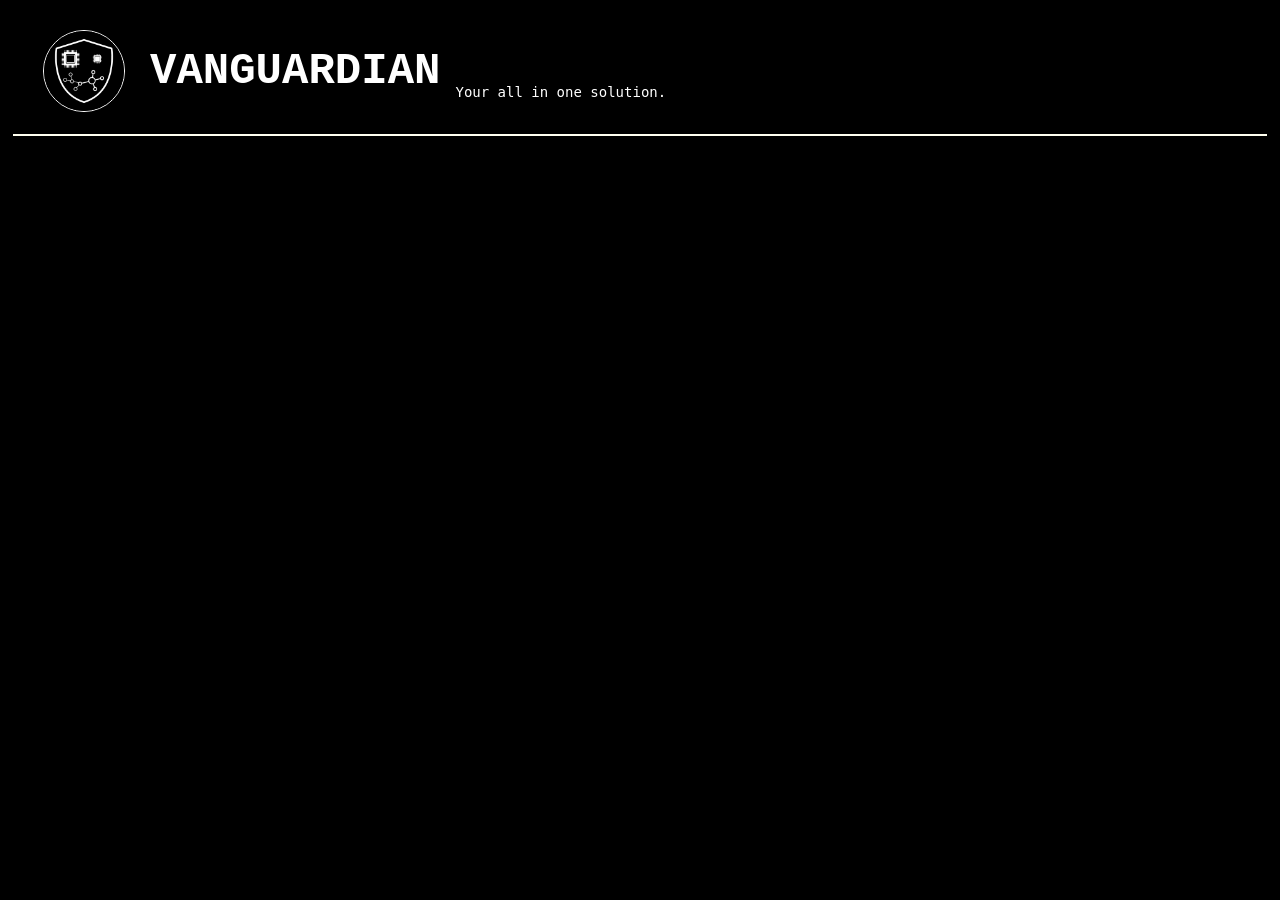
==== navigators/aboutus.html @ cb6c18e8 "Development of aboutus.html" ====
<!DOCTYPE html>
<html lang="en">
<head>
    <meta charset="UTF-8">
    <meta name="viewport" content="width=device-width, initial-scale=1.0">
    <title>Vanguardian - About Us!</title>
    <link rel="icon" href="../images/others/logo.jpg">
    <link rel="stylesheet" href="../styles/aboutus-styles.css">

</head>
<body>

    <div class="head">
        <img src="../images/others/logo.jpg" alt="icon">
        <p id="title">vanguardian</p>
        <p id="tag">Your all in one solution.</p>
    </div>

    <div class="content">
        
    </div>
</body>
</html>
---- styles/aboutus-styles.css ----
body {
    background-color: #000000;
    color: #ffffff;
}

body > .head {
    display: flex;
    flex-direction: row;
    position: sticky;
    align-items:end;
    margin:5px ;
    border-bottom: 2px solid #fffff0;
    padding: 20px;
}

.head > img {
    height: 80px;
    width: 80px;
    border: 1px solid white;
    border-radius: 50%;
    margin: 2px 10px;
}
.head > #title {
    font-size: 44px;
    font-weight: bolder;
    font-family:'Courier New', Courier, monospace;
    margin: auto 15px;
    align-self: last baseline;
    text-transform: uppercase;
}
.head > #tag {
    align-self: last baseline;
    font-family: monospace;
    font-size: 14px;
}
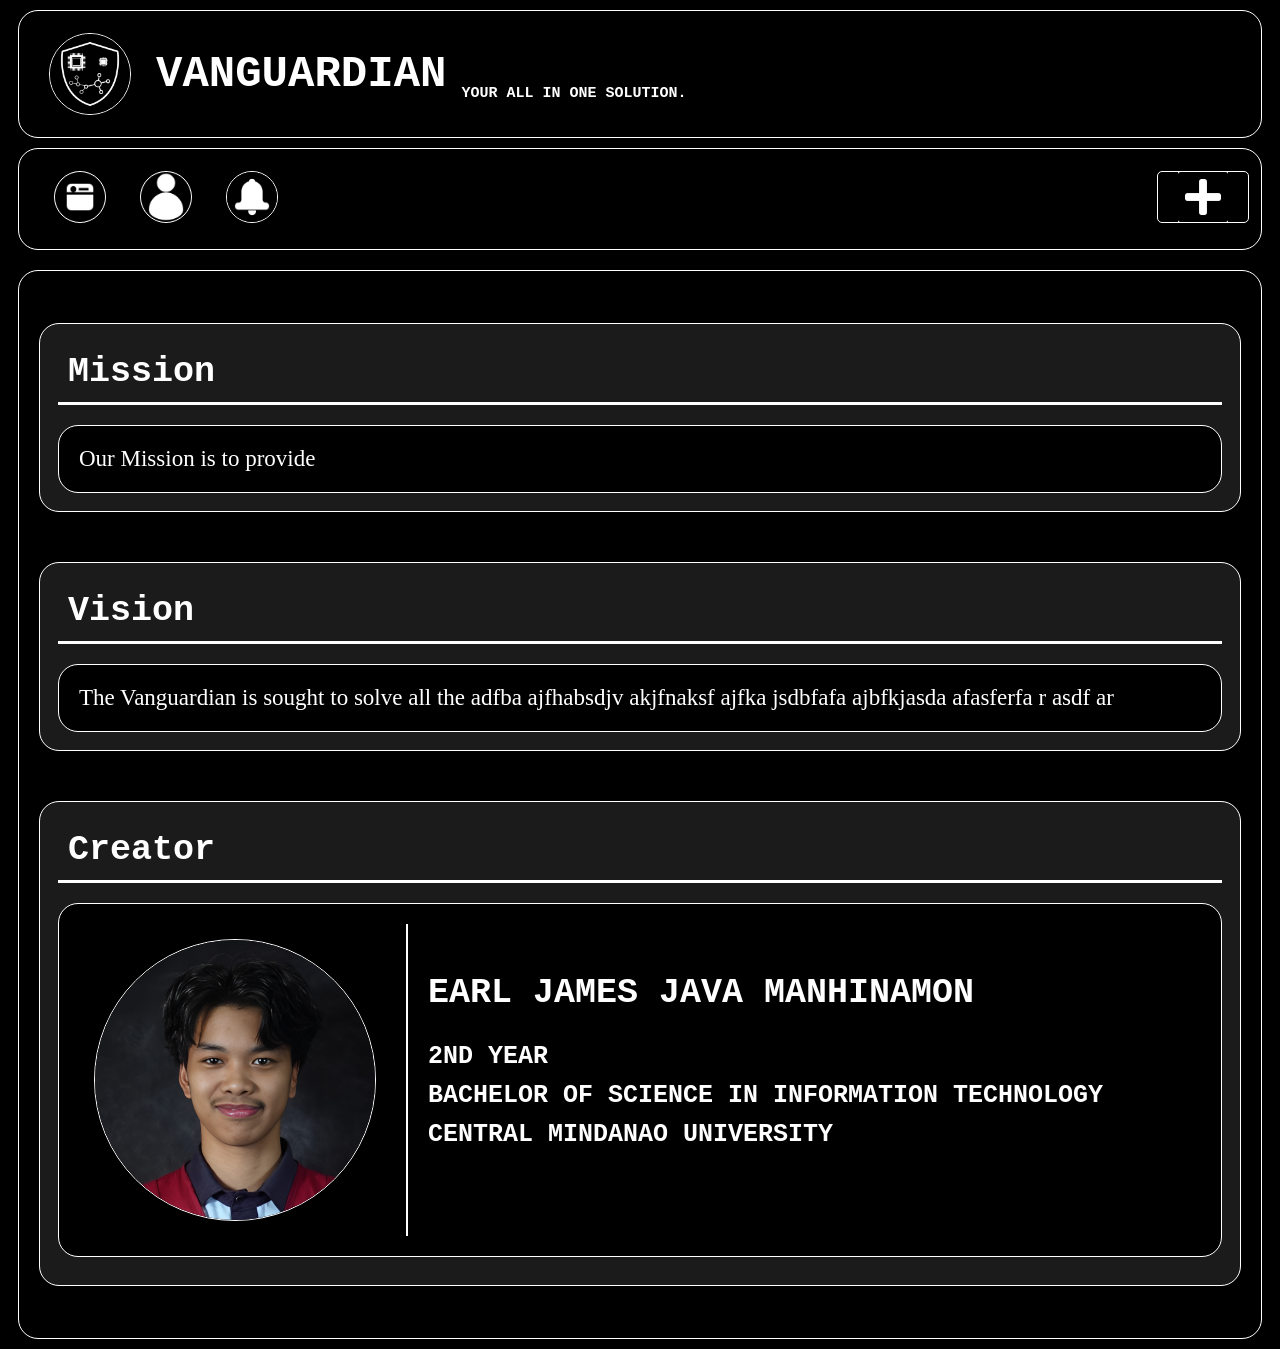
==== commit 052b31e3: "major update" ====
--- a/navigators/aboutus.html
+++ b/navigators/aboutus.html
@@ -10,14 +10,62 @@
 </head>
 <body>
 
-    <div class="head">
-        <img src="../images/others/logo.jpg" alt="icon">
-        <p id="title">vanguardian</p>
-        <p id="tag">Your all in one solution.</p>
+    <div class="sticky">
+        <div class="head">
+            <img src="../images/others/logo.jpg" alt="icon">
+            <p id="title">vanguardian</p>
+            <p id="tag">Your all in one solution.</p>
+        </div>
+
+        <div class="nav">
+
+                <div class="navigator">
+                    <a href="../index.html"><img src="../images/navigation/feed.jpg" alt="Feed"></a>
+                    <a href="account.html"><img src="../images/navigation/account.jpg" alt="Account"></a>
+                    <a href="notification.html"><img src="../images/navigation/notification.jpg" alt="Notifications"></a>
+                </div>
+                
+                <a href=""><img src="../images/navigation/addpost.jpg" alt="addpost"></a>
+                
+        </div>
     </div>
 
     <div class="content">
+        <div class="mission">
+            <h1>Mission</h1>
+            <p>
+                Our Mission is to provide 
+            </p>
+        </div>
         
+
+        <div class="vision">
+            <h1>Vision</h1>
+            <p>
+                The Vanguardian is sought to solve all the adfba ajfhabsdjv akjfnaksf ajfka jsdbfafa ajbfkjasda afasferfa r asdf ar
+            </p>
+        </div>
+
+
+        <div class="creator">
+            <h1>Creator</h1>
+
+            <div class="details">
+                <img src="../images/others/me.png" alt="author">
+                
+                <div id="details">
+                    <h2>
+                        earl james java manhinamon
+                    </h2>
+                    <p>2nd Year</p>
+                    <p>Bachelor of Science in Information Technology</p>
+                    <p id="school">central mindanao university</p>
+                </div>
+
+            </div>
+
+        </div>
+
     </div>
 </body>
 </html>
--- a/styles/aboutus-styles.css
+++ b/styles/aboutus-styles.css
@@ -3,14 +3,22 @@
     color: #ffffff;
 }
 
-body > .head {
+.sticky {
+    position: sticky;
+    top: 0px;
+    background-color: #000000;
+}
+
+
+.head {
     display: flex;
     flex-direction: row;
+    align-items:end;
+    margin:10px ;
+    padding: 20px;
+    border: 1px solid #ffffff;
+    border-radius: 20px;
     position: sticky;
-    align-items:end;
-    margin:5px ;
-    border-bottom: 2px solid #fffff0;
-    padding: 20px;
 }
 
 .head > img {
@@ -31,5 +39,128 @@
 .head > #tag {
     align-self: last baseline;
     font-family: monospace;
-    font-size: 14px;
+    font-size: 15px;
+    font-weight: bold;
+    text-transform: uppercase;
+}
+
+
+
+
+.nav {
+    margin: 10px;
+    border: 1px solid #ffffff;
+    padding: 10px;
+    border-radius: 20px;
+    display: flex;
+    align-items: center;
+    background-color: #000000;
+}
+.nav > a > img {
+    height: 50px;
+    width: 50px;
+    border: 1px solid #ffffff;
+    border-radius: 5px;
+    padding:0px 20px;
+}
+.nav > a {
+    margin-right: 2px;
+    margin-left: auto;
+}
+.navigator img {
+    height: 50px;
+    width: 50px;
+    border: 1px solid #ffffff;
+    border-radius: 50%;
+    margin-left: 15px;
+    margin-right: 15px;
+}
+.navigator a {
+    gap: 20px;
+}
+.navigator {
+    margin-left: 10px;
+    height: 80px;
+    align-content: center;
+    gap: 20px;
+}
+
+
+
+
+.content {
+    border: 1px solid #ffffff;
+    border-radius: 20px;
+    margin: 10px;
+    padding: 2px 10px;
+    margin: 20px 10px 10px 10px;
+}
+
+
+.mission, .vision, .creator {
+    border: 1px solid #ffffff;
+    border-radius: 20px;
+    padding: 8px;
+    margin: 50px 10px 50px;
+    background-color: #1c1b1b;
+}
+
+
+h1 {
+    width: auto;
+    border-bottom: 3px solid #ffffff ;
+    font-family: monospace;
+    font-size: 35px;
+    font-weight: bolder;
+    margin: 10px;
+    padding: 10px;
+}
+
+.mission > p, .vision p {
+    margin: 20px 10px 10px 10px;
+    font-size: 23px;
+    text-justify: auto;
+    border: 1px solid #ffffff;
+    border-radius: 20px;
+    background-color: #000000;
+    padding:20px;
+}
+
+
+.details {
+    margin: 20px 10px;
+    display: flex;
+    flex-direction: row;
+    border: 1px solid #ffffff;
+    padding: 15px;
+    border-radius: 20px;
+    background-color: #000000;
+}
+.details > img {
+    height: 280px;
+    width: 280px;
+    border: 1px solid #ffffff;
+    border-radius: 50%;
+    margin: 20px;
+}
+#details {
+    margin: 5px 10px;
+    padding: 20px;
+    border-left: 2px solid #ffffff;
+}
+
+#details > h2 {
+    text-transform: uppercase;
+    font-family: monospace;
+    font-size: 35px;
+}
+#details > p {
+    font-size: 25px;
+    font-family: monospace;
+    text-transform: uppercase;
+    font-weight: bold;
+    margin: 0px 0px 10px 0px;
+}
+#school {
+    font-size: 29px;
 }
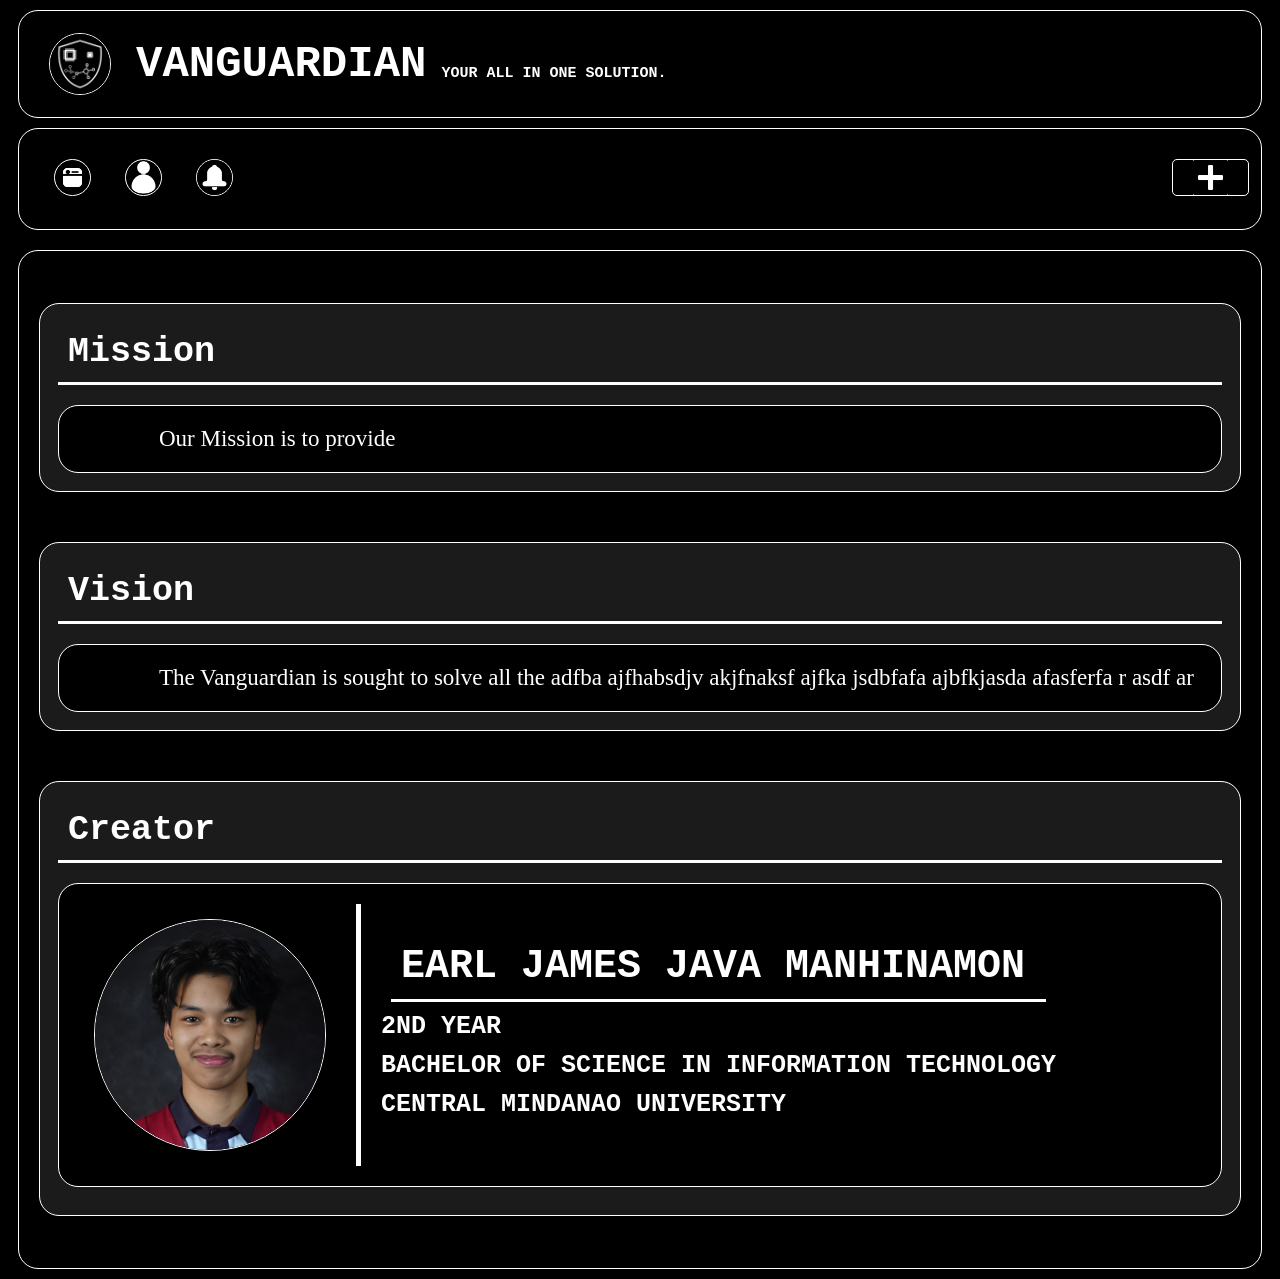
==== commit 309cfe1d: "account.html modification" ====
--- a/navigators/aboutus.html
+++ b/navigators/aboutus.html
@@ -54,9 +54,9 @@
                 <img src="../images/others/me.png" alt="author">
                 
                 <div id="details">
-                    <h2>
+                    <h1>
                         earl james java manhinamon
-                    </h2>
+                    </h1>
                     <p>2nd Year</p>
                     <p>Bachelor of Science in Information Technology</p>
                     <p id="school">central mindanao university</p>
--- a/styles/aboutus-styles.css
+++ b/styles/aboutus-styles.css
@@ -22,8 +22,8 @@
 }
 
 .head > img {
-    height: 80px;
-    width: 80px;
+    height: 60px;
+    width: 60px;
     border: 1px solid white;
     border-radius: 50%;
     margin: 2px 10px;
@@ -57,8 +57,8 @@
     background-color: #000000;
 }
 .nav > a > img {
-    height: 50px;
-    width: 50px;
+    height: 35px;
+    width: 35px;
     border: 1px solid #ffffff;
     border-radius: 5px;
     padding:0px 20px;
@@ -68,8 +68,8 @@
     margin-left: auto;
 }
 .navigator img {
-    height: 50px;
-    width: 50px;
+    height: 35px;
+    width: 35px;
     border: 1px solid #ffffff;
     border-radius: 50%;
     margin-left: 15px;
@@ -124,6 +124,7 @@
     border-radius: 20px;
     background-color: #000000;
     padding:20px;
+    text-indent: 80px;
 }
 
 
@@ -137,22 +138,23 @@
     background-color: #000000;
 }
 .details > img {
-    height: 280px;
-    width: 280px;
+    height: 230px;
+    width: 230px;
     border: 1px solid #ffffff;
     border-radius: 50%;
     margin: 20px;
+    align-self: center;
 }
 #details {
     margin: 5px 10px;
     padding: 20px;
-    border-left: 2px solid #ffffff;
+    border-left: 5px solid #ffffff;
 }
 
-#details > h2 {
+#details > h1 {
     text-transform: uppercase;
     font-family: monospace;
-    font-size: 35px;
+    font-size: 40px;
 }
 #details > p {
     font-size: 25px;
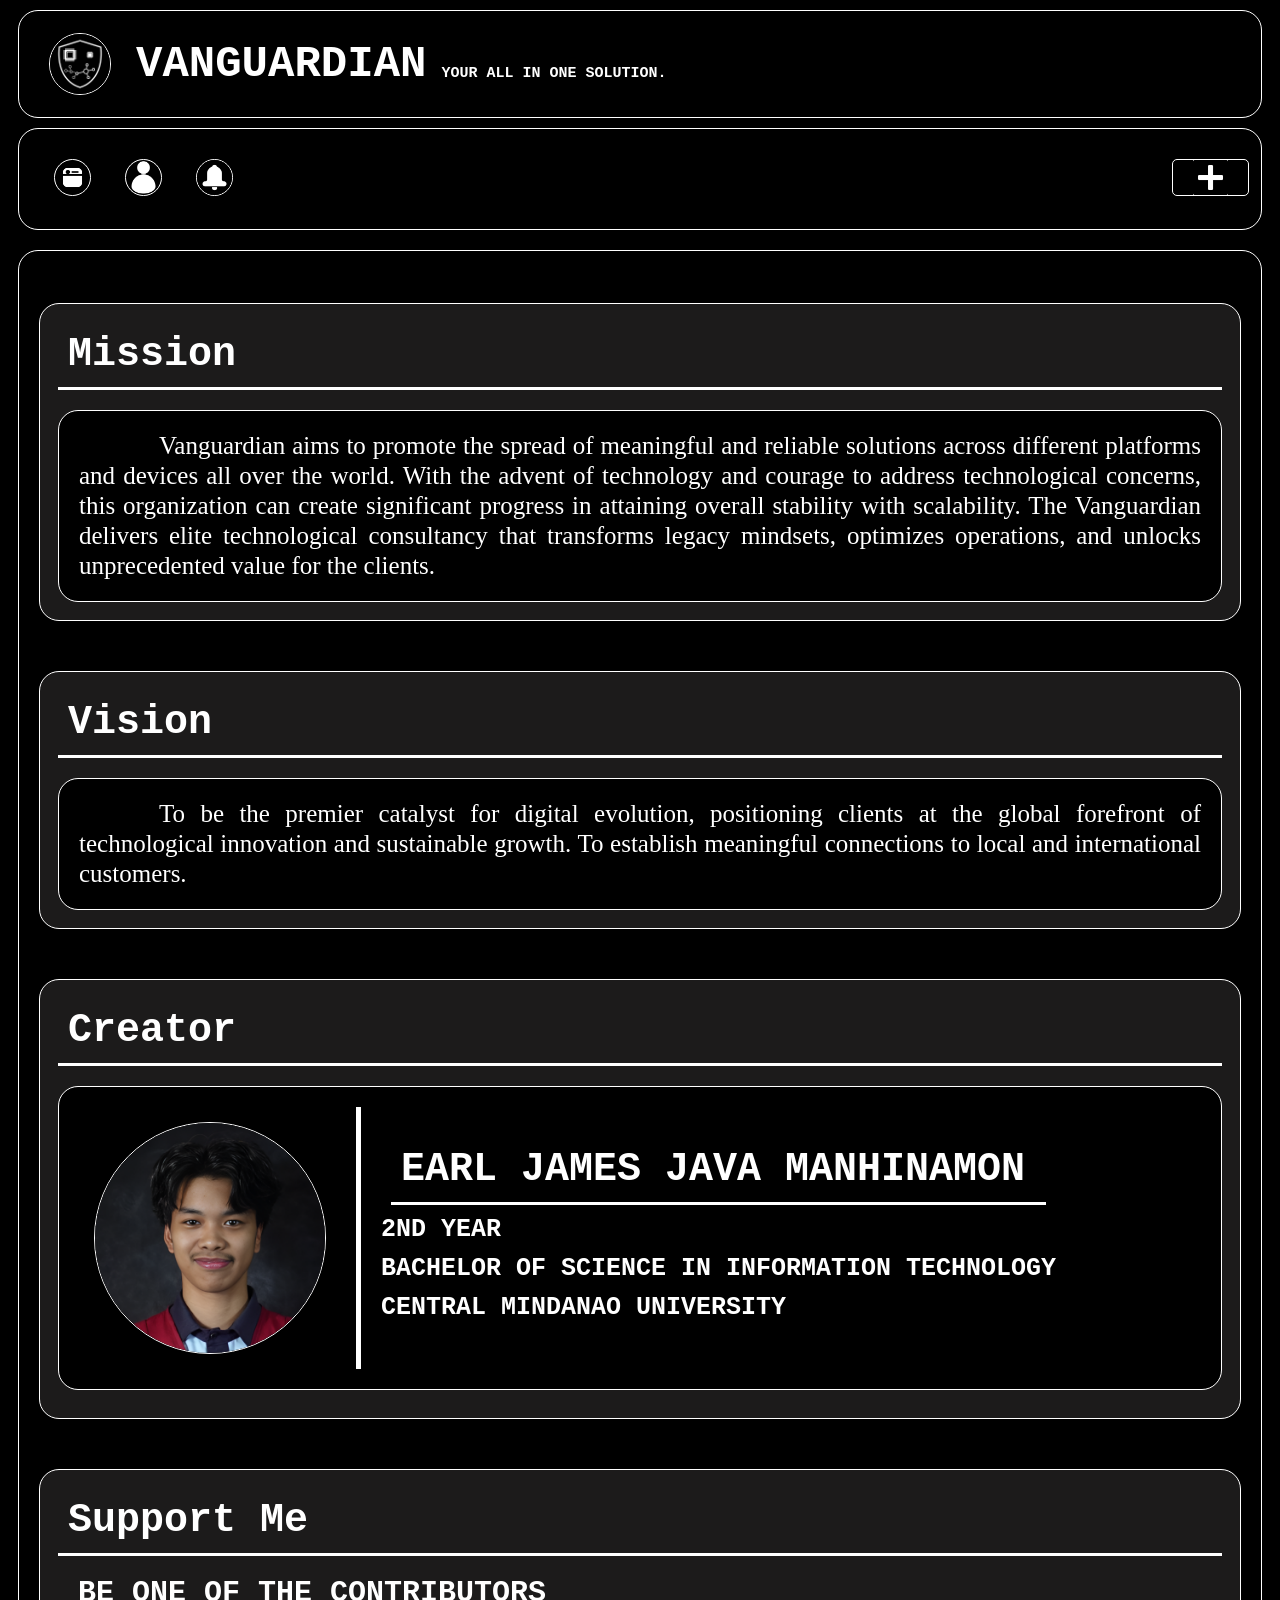
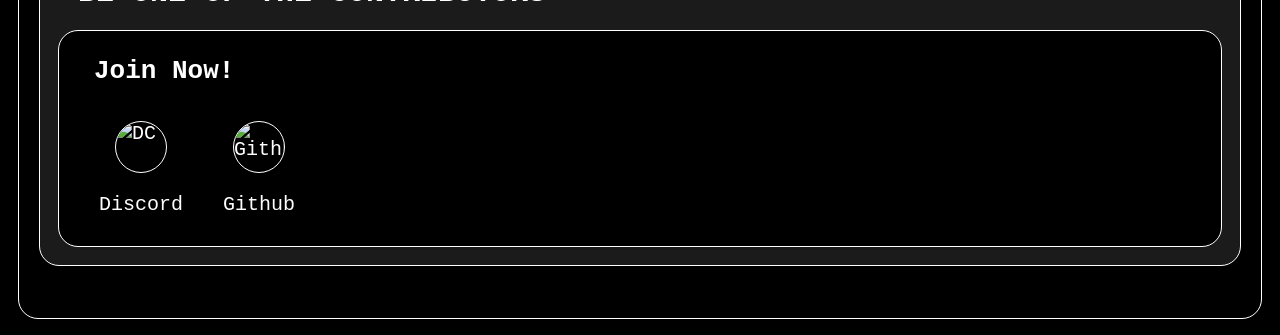
==== commit 68ef68a5: "Changes in About informations" ====
--- a/navigators/aboutus.html
+++ b/navigators/aboutus.html
@@ -34,7 +34,12 @@
         <div class="mission">
             <h1>Mission</h1>
             <p>
-                Our Mission is to provide 
+                Vanguardian aims to  promote the spread of meaningful and reliable solutions across 
+                different platforms and devices all over the world. With the advent of technology and 
+                courage to address technological concerns, this organization can create significant 
+                progress in attaining overall stability with scalability. The Vanguardian delivers elite 
+                technological consultancy that transforms legacy mindsets, optimizes operations, 
+                and unlocks unprecedented value for the clients.
             </p>
         </div>
         
@@ -42,7 +47,9 @@
         <div class="vision">
             <h1>Vision</h1>
             <p>
-                The Vanguardian is sought to solve all the adfba ajfhabsdjv akjfnaksf ajfka jsdbfafa ajbfkjasda afasferfa r asdf ar
+                To be the premier catalyst for digital evolution, positioning clients at the 
+                global forefront of technological innovation and sustainable growth. To establish 
+                meaningful connections to local and international customers. 
             </p>
         </div>
 
@@ -63,7 +70,20 @@
                 </div>
 
             </div>
+        </div>
 
+        <div class="support">
+            <h1>Support Me</h1>
+            <h2>Be One of the Contributors</h2>
+
+            <div class="apply">
+                <h3>Join Now!</h3>
+
+                <div class="li">
+                    <a href=""><img src="" alt="DC">Discord</a>
+                    <a href=""><img src="" alt="Github">Github</a>
+                </div>
+            </div>
         </div>
 
     </div>
--- a/styles/aboutus-styles.css
+++ b/styles/aboutus-styles.css
@@ -97,7 +97,7 @@
 }
 
 
-.mission, .vision, .creator {
+.mission, .vision, .creator, .support {
     border: 1px solid #ffffff;
     border-radius: 20px;
     padding: 8px;
@@ -110,16 +110,25 @@
     width: auto;
     border-bottom: 3px solid #ffffff ;
     font-family: monospace;
-    font-size: 35px;
+    font-size: 40px;
     font-weight: bolder;
     margin: 10px;
     padding: 10px;
 }
+
+h3 {
+    font-family: monospace;
+    font-size: 26px;
+    margin: 10px;
+    padding: 5px;
+}
+
 
 .mission > p, .vision p {
     margin: 20px 10px 10px 10px;
-    font-size: 23px;
-    text-justify: auto;
+    font-size: 25px;
+    text-align: justify;
+    line-height: 30px;
     border: 1px solid #ffffff;
     border-radius: 20px;
     background-color: #000000;
@@ -165,4 +174,44 @@
 }
 #school {
     font-size: 29px;
+}
+
+
+.apply {
+    border: 1px solid #ffffff;
+    background-color: #000000;
+    flex: 1;
+    margin: 10px;
+    padding: 10px 20px;
+    border-radius: 20px;
+}
+.support > h2 {
+    text-transform: uppercase;
+    font-family: monospace;
+    font-size: 30px;
+    margin: 20px 30px ;
+}
+.li {
+    align-content: center;
+    padding: 20px;
+    justify-self: center;
+    display: flex;
+    flex-direction: row;
+    gap: 40px;
+}
+.li a {
+    display: flex;
+    flex-direction: column;
+    color: #ffffff;
+    text-decoration: none;
+    font-size: 20px;
+    font-family: monospace;
+    align-items: center;
+    gap: 20px;
+}
+.li img {
+    border: 1px solid #ffffff;
+    height: 50px;
+    width: 50px;
+    border-radius: 50%;
 }
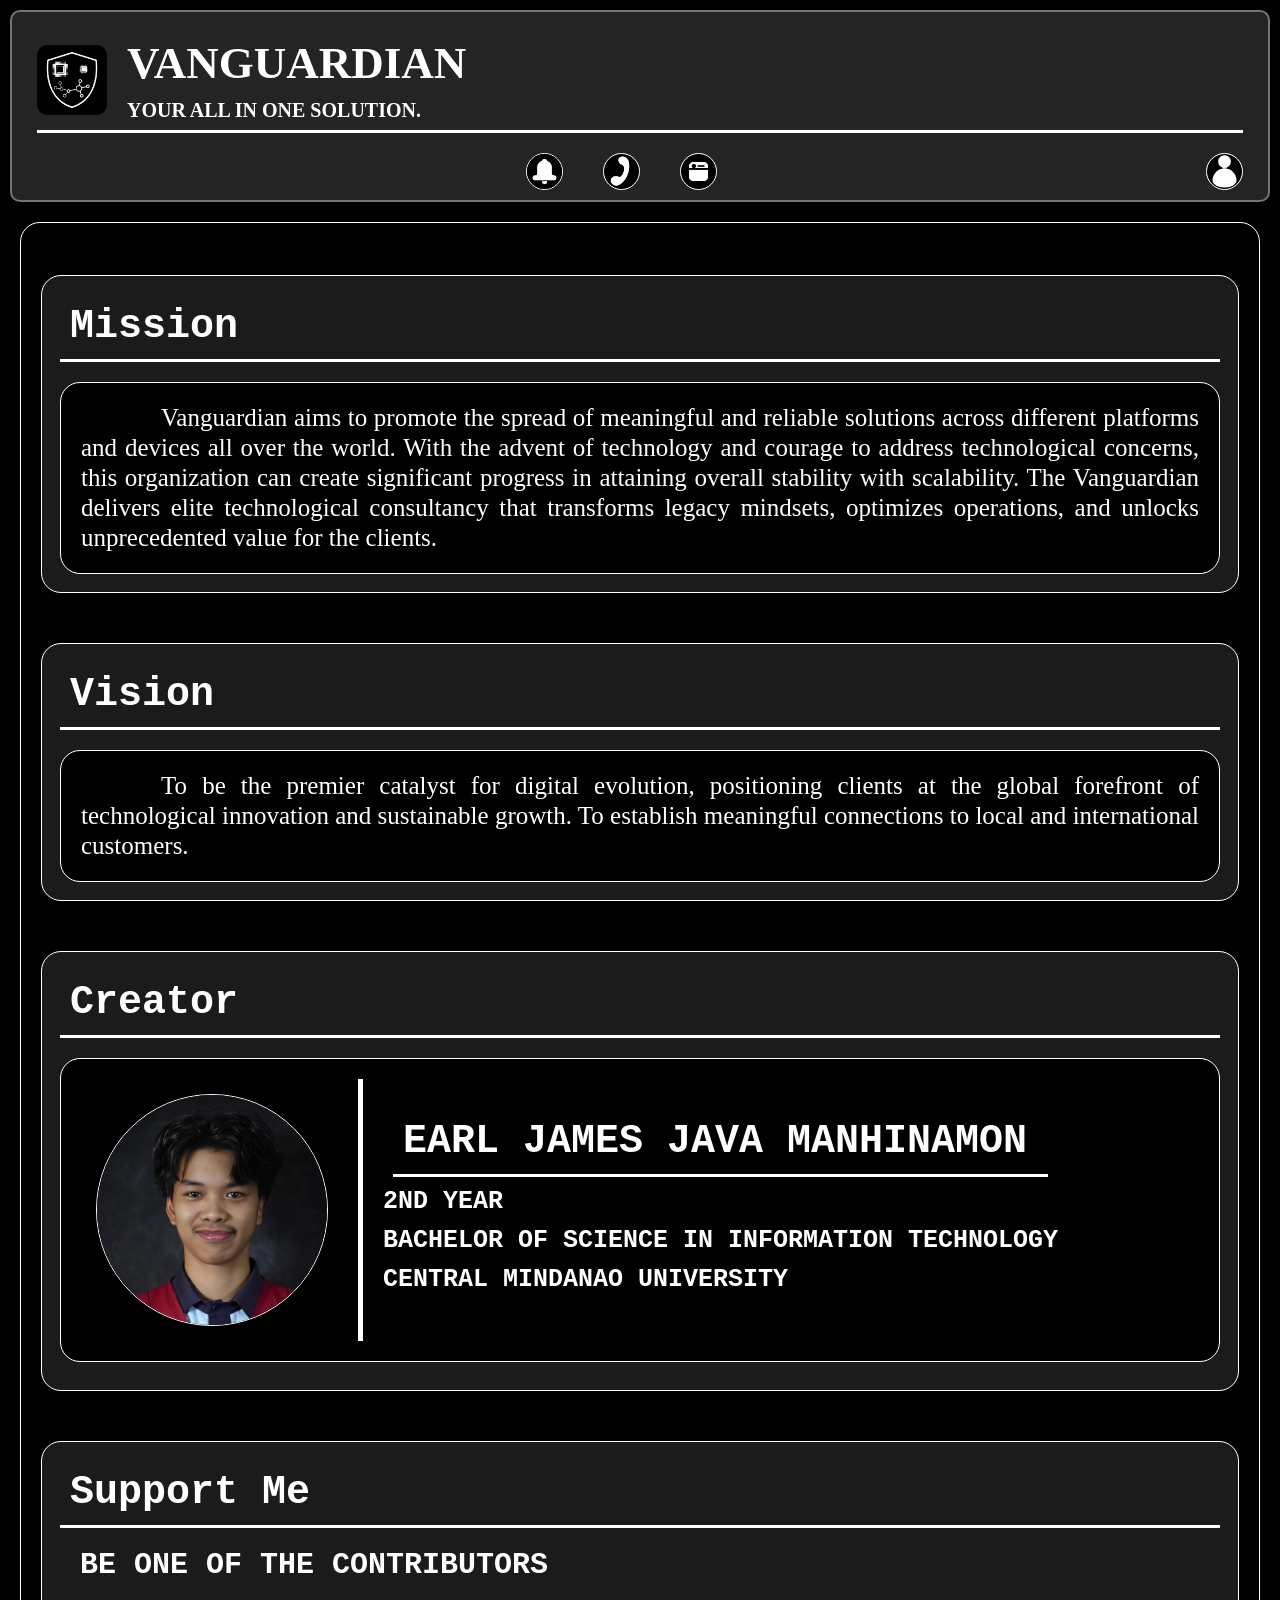
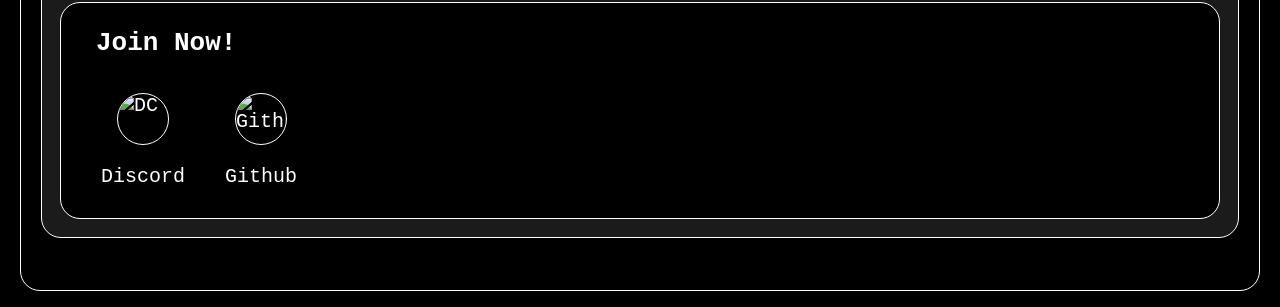
==== commit 62b2d03b: "finalizing design in home page" ====
--- a/navigators/aboutus.html
+++ b/navigators/aboutus.html
@@ -10,23 +10,30 @@
 </head>
 <body>
 
-    <div class="sticky">
-        <div class="head">
-            <img src="../images/others/logo.jpg" alt="icon">
-            <p id="title">vanguardian</p>
-            <p id="tag">Your all in one solution.</p>
-        </div>
+    <div id="outer">
+        <div class="inner">
+            <div class="head">
+                <div class="logo">
+                    <a href="../index.html" title="Vanguardian"><img src="../images/others/logo.jpg" alt="logo"></a>
+                </div>
 
-        <div class="nav">
+                <div class="title">
+                    <p id="title">vanguardian</p>
+                    <p id="tag">Your all in one solution.</p>
+                </div>
+            </div>
 
-                <div class="navigator">
-                    <a href="../index.html"><img src="../images/navigation/feed.jpg" alt="Feed"></a>
-                    <a href="account.html"><img src="../images/navigation/account.jpg" alt="Account"></a>
-                    <a href="notification.html"><img src="../images/navigation/notification.jpg" alt="Notifications"></a>
+            <div class="navigation">
+                <div class="navs">
+                    <a href="notification.html" title="Notification"><img src="../images/navigation/notification.jpg" alt="notification"></a>
+                    <a href="contact.html" title="Contact"><img src="../images/navigation/contact.jpg" alt="contact"></a>
+                    <a href="../index.html" title="Newsfeed"><img src="../images/navigation/feed.jpg" alt="feed"></a>
                 </div>
-                
-                <a href=""><img src="../images/navigation/addpost.jpg" alt="addpost"></a>
-                
+
+                <div class="login">
+                    <a href="account.html" title="Account"><img src="../images/navigation/account.jpg" alt="account"></a>
+                </div>
+            </div>
         </div>
     </div>
 
--- a/styles/aboutus-styles.css
+++ b/styles/aboutus-styles.css
@@ -1,6 +1,123 @@
 body {
     background-color: #000000;
     color: #ffffff;
+    margin: 0;
+    padding: 0 10px;
+}
+
+#outer {
+    position: inner;
+    top: 10;
+    flex: 1;
+    background-color: #000;
+    margin: 0;
+}
+
+.inner {
+    flex: 1;
+    padding: 25px 25px 10px 25px;
+    background-color: #242424;
+    display: flex;
+    flex-direction: column;
+    border-radius: 10px;
+    margin-top: 10px;
+    border: 2px solid #757575;
+}
+
+#outer .head {
+    display: flex;
+    flex-direction: row;
+    gap: 20px;
+    align-items: initial;
+    margin: 0 0 8px;
+    padding: 0;
+    border: 0;
+    border-radius: 0;
+    position: static;
+}
+
+.logo {
+    height: 70px;
+    width: 70px;
+    align-self: center;
+}
+
+.logo img {
+    border-radius: 10px;
+    height: 70px;
+    width: 70px;
+}
+
+.title {
+    gap: 10px;
+    display: flex;
+    text-transform: uppercase;
+    align-content: center;
+    justify-self: center;
+    flex-direction: column;
+}
+
+.title #title {
+    font-size: 45px;
+    font-weight: bolder;
+    margin: 0;
+}
+
+.title #tag {
+    margin: 0;
+    font-size: 20px;
+    font-weight: bold;
+}
+
+.navigation {
+    padding-top: 10px;
+    display: flex;
+    flex-direction: row;
+    align-items: end;
+    flex: 1;
+    border-top: 3px solid #fff;
+}
+
+.navs {
+    gap: 40px;
+    display: flex;
+    padding-top: 10px;
+    justify-content: center;
+    align-content: center;
+    flex: 1;
+}
+
+.navs a {
+    background-color: #000;
+    border: 1px solid #fff;
+    height: 35px;
+    width: 35px;
+    border-radius: 50%;
+    align-content: center;
+}
+
+.navs img {
+    height: 35px;
+    width: 35px;
+    border-radius: 50%;
+}
+
+.navs a:hover {
+    border: 1px solid #fff;
+    border-radius: 10px;
+}
+
+.login {
+    height: 35px;
+    width: 35px;
+    border: 1px solid #fff;
+    border-radius: 50%;
+}
+
+.login img {
+    height: 35px;
+    width: 35px;
+    border-radius: 50%;
 }
 
 .sticky {
@@ -214,4 +331,6 @@
     height: 50px;
     width: 50px;
     border-radius: 50%;
-}+}
+
+@media ()
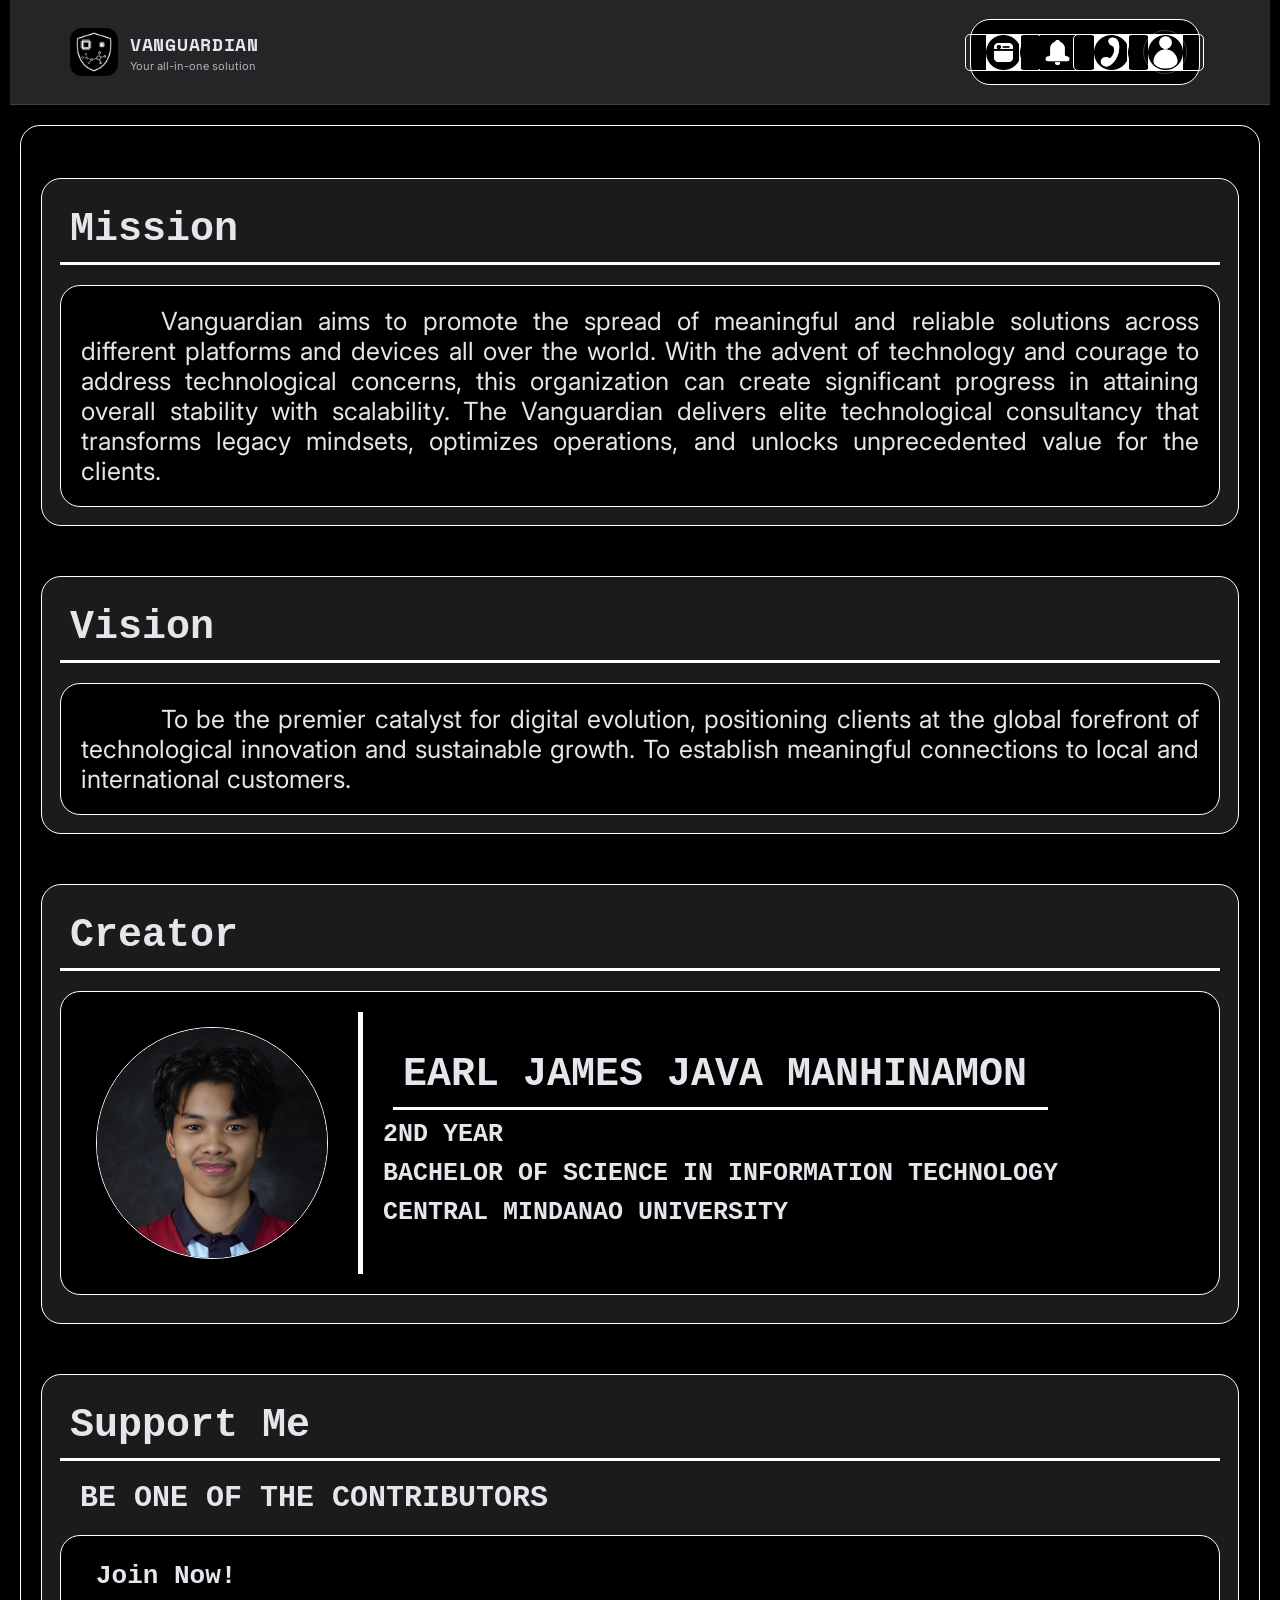
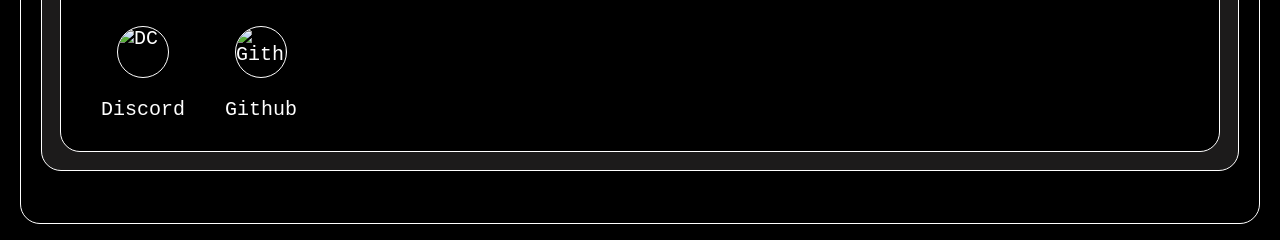
==== commit fcea069d: "Few modifications for the night" ====
--- a/navigators/aboutus.html
+++ b/navigators/aboutus.html
@@ -6,36 +6,43 @@
     <title>Vanguardian - About Us!</title>
     <link rel="icon" href="../images/others/logo.jpg">
     <link rel="stylesheet" href="../styles/aboutus-styles.css">
+    <link rel="stylesheet" href="../styles/styles.css">
+    <link rel="preconnect" href="https://fonts.googleapis.com">
+    <link rel="preconnect" href="https://fonts.gstatic.com" crossorigin>
+    <link href="https://fonts.googleapis.com/css2?family=Inter:wght@400;500;600;700;800&family=Space+Mono:wght@700&display=swap" rel="stylesheet">
 
 </head>
 <body>
 
-    <div id="outer">
-        <div class="inner">
-            <div class="head">
-                <div class="logo">
-                    <a href="../index.html" title="Vanguardian"><img src="../images/others/logo.jpg" alt="logo"></a>
-                </div>
+    <header class="hdr">
+        <div class="hdr-in">
+            <a class="br" href="../index.html">
+                <img src="../images/others/logo.jpg" alt="">
+                <span>
+                    <strong>Vanguardian</strong>
+                    <small>Your all-in-one solution</small>
+                </span>
+            </a>
 
-                <div class="title">
-                    <p id="title">vanguardian</p>
-                    <p id="tag">Your all in one solution.</p>
-                </div>
-            </div>
-
-            <div class="navigation">
-                <div class="navs">
-                    <a href="notification.html" title="Notification"><img src="../images/navigation/notification.jpg" alt="notification"></a>
-                    <a href="contact.html" title="Contact"><img src="../images/navigation/contact.jpg" alt="contact"></a>
-                    <a href="../index.html" title="Newsfeed"><img src="../images/navigation/feed.jpg" alt="feed"></a>
-                </div>
-
-                <div class="login">
-                    <a href="account.html" title="Account"><img src="../images/navigation/account.jpg" alt="account"></a>
-                </div>
-            </div>
+            <nav class="nav">
+                <a class="nav-a" href="../index.html" title="Newsfeed">
+                    <img src="../images/navigation/feed.jpg" alt="">
+                    <span>Newsfeed</span>
+                </a>
+                <a class="nav-a" href="notification.html" title="Notifications">
+                    <img src="../images/navigation/notification.jpg" alt="">
+                    <span>Notifications</span>
+                </a>
+                <a class="nav-a" href="contact.html" title="Contact">
+                    <img src="../images/navigation/contact.jpg" alt="">
+                    <span>Contact</span>
+                </a>
+                <a class="acct" href="account.html" title="Account">
+                    <img src="../images/navigation/account.jpg" alt="">
+                </a>
+            </nav>
         </div>
-    </div>
+    </header>
 
     <div class="content">
         <div class="mission">
--- a/styles/styles.css
+++ b/styles/styles.css
@@ -0,0 +1,458 @@
+html {
+    scroll-behavior: smooth; 
+}
+
+body, header, nav, main, section, footer, div, a {
+    box-sizing: border-box;
+}
+
+body {
+    margin: 0;
+    background: #000;
+    color: #e4e6eb;
+    font-family: "Inter", Arial, sans-serif;
+}
+
+a {
+    color: inherit;
+}
+
+.hdr {
+    position: sticky;
+    top: 0;
+    border-bottom: 1px solid #3e4042;
+    background: #242526;
+    padding: 10px;
+}
+
+.hdr-in {
+    width: 100%;
+    max-width: 1180px;
+    height: 84px;
+    margin: 0 auto;
+    padding: 0 20px;
+    display: flex;
+    align-items: center;
+    justify-content: space-between;
+}
+
+.br {
+    display: flex;
+    align-items: center;
+    gap: 12px;
+    color: #e4e6eb;
+    text-decoration: none;
+}
+
+.br img {
+    width: 48px;
+    height: 48px;
+    border-radius: 12px;
+    object-fit: cover;
+}
+
+.br span {
+    display: flex;
+    flex-direction: column;
+}
+
+.br strong {
+    font-family: "Space Mono", monospace;
+    font-size: 18px;
+    letter-spacing: 0.04em;
+    text-transform: uppercase;
+}
+
+.br small {
+    margin-top: 2px;
+    color: #b0b3b8;
+    font-size: 11px;
+}
+
+.nav {
+    display: flex;
+    align-items: center;
+    gap: 8px;
+}
+
+.nav-a, .acct {
+    display: flex;
+    align-items: center;
+    justify-content: center;
+    color: #b0b3b8;
+    text-decoration: none;
+}
+
+.nav-a {
+    height: 44px;
+    width: 44px;
+    padding: 0;
+    border-radius: 50%;
+}
+
+.nav-a img, .acct img {
+    width: 26px;
+    height: 26px;
+    border-radius: 50%;
+}
+
+.nav-a span {
+    display: none;
+}
+
+.nav-a:hover, .nav-a.on {
+    background: #3a3b3c;
+    color: #e4e6eb;
+}
+
+.acct {
+    width: 44px;
+    height: 44px;
+    margin-left: 6px;
+    border: 1px solid #3e4042;
+    border-radius: 50%;
+}
+
+.hero {
+    width: 100%;
+    padding: 74px 40px;
+    display: grid;
+    grid-template-columns: 1fr auto;
+    align-items: end;
+    color: #e4e6eb;
+    background: #18191a;
+}
+
+.hero-txt {
+    max-width: 760px;
+}
+
+.hero .eyeb {
+    text-transform: lowercase; 
+}
+
+.eyeb {
+    display: inline-block;
+    margin-bottom: 16px;
+    color: #fff;
+    font-size: 16px;
+    font-weight: 800;
+    letter-spacing: 0.14em;
+    text-transform: uppercase;
+}
+
+.hero h1 {
+    margin: 0;
+    font-size: 78px;
+    line-height: 0.98;
+    letter-spacing: -0.055em;
+}
+
+.hero-txt > p {
+    max-width: 610px;
+    margin: 24px 0 0;
+    color: #b0b3b8;
+    font-size: 18px;
+    line-height: 1.7;
+}
+
+.stats {
+    width: 190px;
+    margin-bottom: 16px;
+    border-left: 1px solid #3e4042;
+}
+
+.stats div {
+    padding: 14px 0 14px 26px;
+    display: flex;
+    flex-direction: column;
+}
+
+.stats strong {
+    color: #fff;
+    font-size: 28px;
+}
+
+.stats span {
+    margin-top: 4px;
+    color: #b0b3b8;
+    font-size: 12px;
+}
+
+.sol {
+    width: 1180px;
+    max-width: 100%;
+    margin: 0 auto;
+    padding: 88px 20px 74px;
+}
+
+.sec-hd {
+    margin-bottom: 32px;
+}
+
+.sec-hd h2, .help h2 {
+    margin: 0;
+    letter-spacing: -0.04em;
+}
+
+.sec-hd h2 {
+    font-size: 48px; 
+}
+
+.cat-grid {
+    border-top: 1px solid #3e4042;
+}
+
+.cat {
+    display: flex;
+    flex: 1;
+    padding: 20px;
+    border-bottom: 1px solid #3e4042;
+    background: #18191a;
+    text-decoration: none;
+    margin: 10px 0;
+}
+
+.cat:hover {
+    background: #3a3b3c;
+}
+
+.cat-txt {
+    padding: 0;
+}
+
+.cat-txt h3 {
+    margin: 0 0 6px;
+    font-size: 30px
+}
+
+.cat-txt p {
+    margin: 0 0 12px;
+    color: #b0b3b8;
+    font-size: 14px;
+
+}
+
+.help {
+    width: 1180px;
+    max-width: 100%;
+    margin: 0 auto 74px;
+    padding: 38px 44px;
+    display: flex;
+    align-items: center;
+    justify-content: space-between;
+    border-radius: 4px;
+    border: 1px solid #3e4042;
+    background: #242526;
+    color: #e4e6eb;
+}
+
+.help h2 {
+    font-size: 38px; 
+}
+.help h2 {
+    text-transform: lowercase; 
+}
+
+.help-btn {
+    padding: 15px 18px;
+    border: 1px solid #3e4042;
+    border-radius: 10px;
+    background: #242526;
+    color: #ffffff;
+    font-size: 15px;
+    font-weight: 800;
+    text-decoration: none;
+}
+
+footer.foot {
+    min-height: 120px;
+    padding: 28px 40px;
+    display: grid;
+    grid-template-columns: auto 1fr auto;
+    align-items: center;
+    gap: 24px;
+    border-top: 1px solid #3e4042;
+    background: #18191a;
+}
+
+.foot-br {
+    display: flex;
+    align-items: center;
+    gap: 10px;
+    font-family: "Space Mono", monospace;
+    font-weight: 700;
+    text-decoration: none;
+}
+
+.foot-br img {
+    width: 38px;
+    height: 38px;
+    border-radius: 9px;
+}
+
+footer.foot p {
+    margin: 0;
+    color: #b0b3b8;
+    font-size: 13px;
+}
+
+.foot-lnks {
+    display: flex;
+    gap: 22px;
+}
+
+.foot-lnks a {
+    color: #b0b3b8;
+    font-size: 13px;
+    font-weight: 700;
+    text-decoration: none;
+}
+
+#outer {
+    background: #242526;
+}
+
+.inner {
+    width: 1180px;
+    max-width: 100%;
+    margin: 0 auto;
+    padding: 0 20px;
+    min-height: 84px;
+    display: flex;
+    align-items: center;
+    justify-content: space-between;
+    color: #e4e6eb;
+}
+
+.inner .head {
+    display: flex;
+    align-items: center;
+    gap: 12px;
+}
+
+.inner .logo img {
+    width: 48px;
+    height: 48px;
+    border-radius: 12px;
+}
+
+.inner .title {
+    display: flex;
+    flex-direction: column;
+}
+
+.inner .title #title {
+    margin: 0;
+    font-family: "Space Mono", monospace;
+    font-size: 18px;
+    text-transform: uppercase;
+}
+
+.inner .title #tag {
+    margin: 2px 0 0;
+    color: #b0b3b8;
+    font-size: 11px;
+}
+
+.inner .navigation, .inner .navs {
+    display: flex;
+    align-items: center;
+}
+
+.inner .navigation {gap: 8px;}
+.inner .navs {gap: 8px;}
+
+.inner .navs a, .inner .login, .inner .login a {
+    width: 44px;
+    height: 44px;
+    display: grid;
+    place-items: center;
+    border-radius: 10px;
+}
+
+.inner .navs a:hover {
+    background: #3a3b3c;
+}
+
+.inner .navs img,
+.inner .login img {
+    width: 26px;
+    height: 26px;
+    border-radius: 7px;
+}
+
+@media (max-width: 900px) {
+    .hdr-in {
+        padding: 0 16px; 
+    }
+    .nav-a {
+        width: 44px; padding: 0; 
+    }
+    .hero {
+        grid-template-columns: 1fr; 
+    }
+    .help {
+        flex-wrap: wrap; 
+    }
+    footer.foot {
+        grid-template-columns: 1fr; 
+    }
+    .stats {
+        width: 
+        auto;
+        margin: 28px 0 0;
+        display: flex;
+        gap: 28px;
+        border-top: 1px solid #3e4042;
+        border-left: 0;
+    }
+    .stats div {padding: 14px 0 0;}
+}
+
+@media (max-width: 600px) {
+    .hdr {padding: 8px;}
+    .hdr-in {height: 72px; padding: 0 8px;}
+    .br {gap: 6px;}
+    .br img {width: 38px; height: 38px;}
+    .br strong {font-size: 12px;}
+    .br small {display: none;}
+    .nav {gap: 1px;}
+    .nav-a {width: 32px; height: 32px;}
+    .nav-a img {width: 22px; height: 22px;}
+    .acct {width: 32px; height: 32px; margin-left: 1px;}
+    .acct img {width: 22px; height: 22px;}
+
+    .hero {
+        min-height: 480px;
+        padding: 54px 20px;
+        align-content: center;
+    }
+.hero h1 {font-size: 40px;}
+    .sec-hd h2 {font-size: 32px;}
+    .help h2 {font-size: 26px;}
+    .hero-txt > p {font-size: 16px;}
+    .sol {width: 100%; padding: 64px 16px 52px;}
+    .sec-hd {align-items: start;}
+    .cat {min-height: 170px;}
+    .cat-txt {min-height: 0;}
+    .cat-txt h3 {
+        font-size: 20px; 
+    }
+
+    .help {
+        width: 100%;
+        margin-bottom: 52px;
+        padding: 28px 24px;
+        flex-direction: column;
+        align-items: start;
+        gap: 24px;
+    }
+
+    footer.foot {
+        padding: 28px 20px;
+        grid-template-columns: 1fr;
+        gap: 12px;
+    }
+    .foot-lnks {flex-wrap: wrap;}
+}
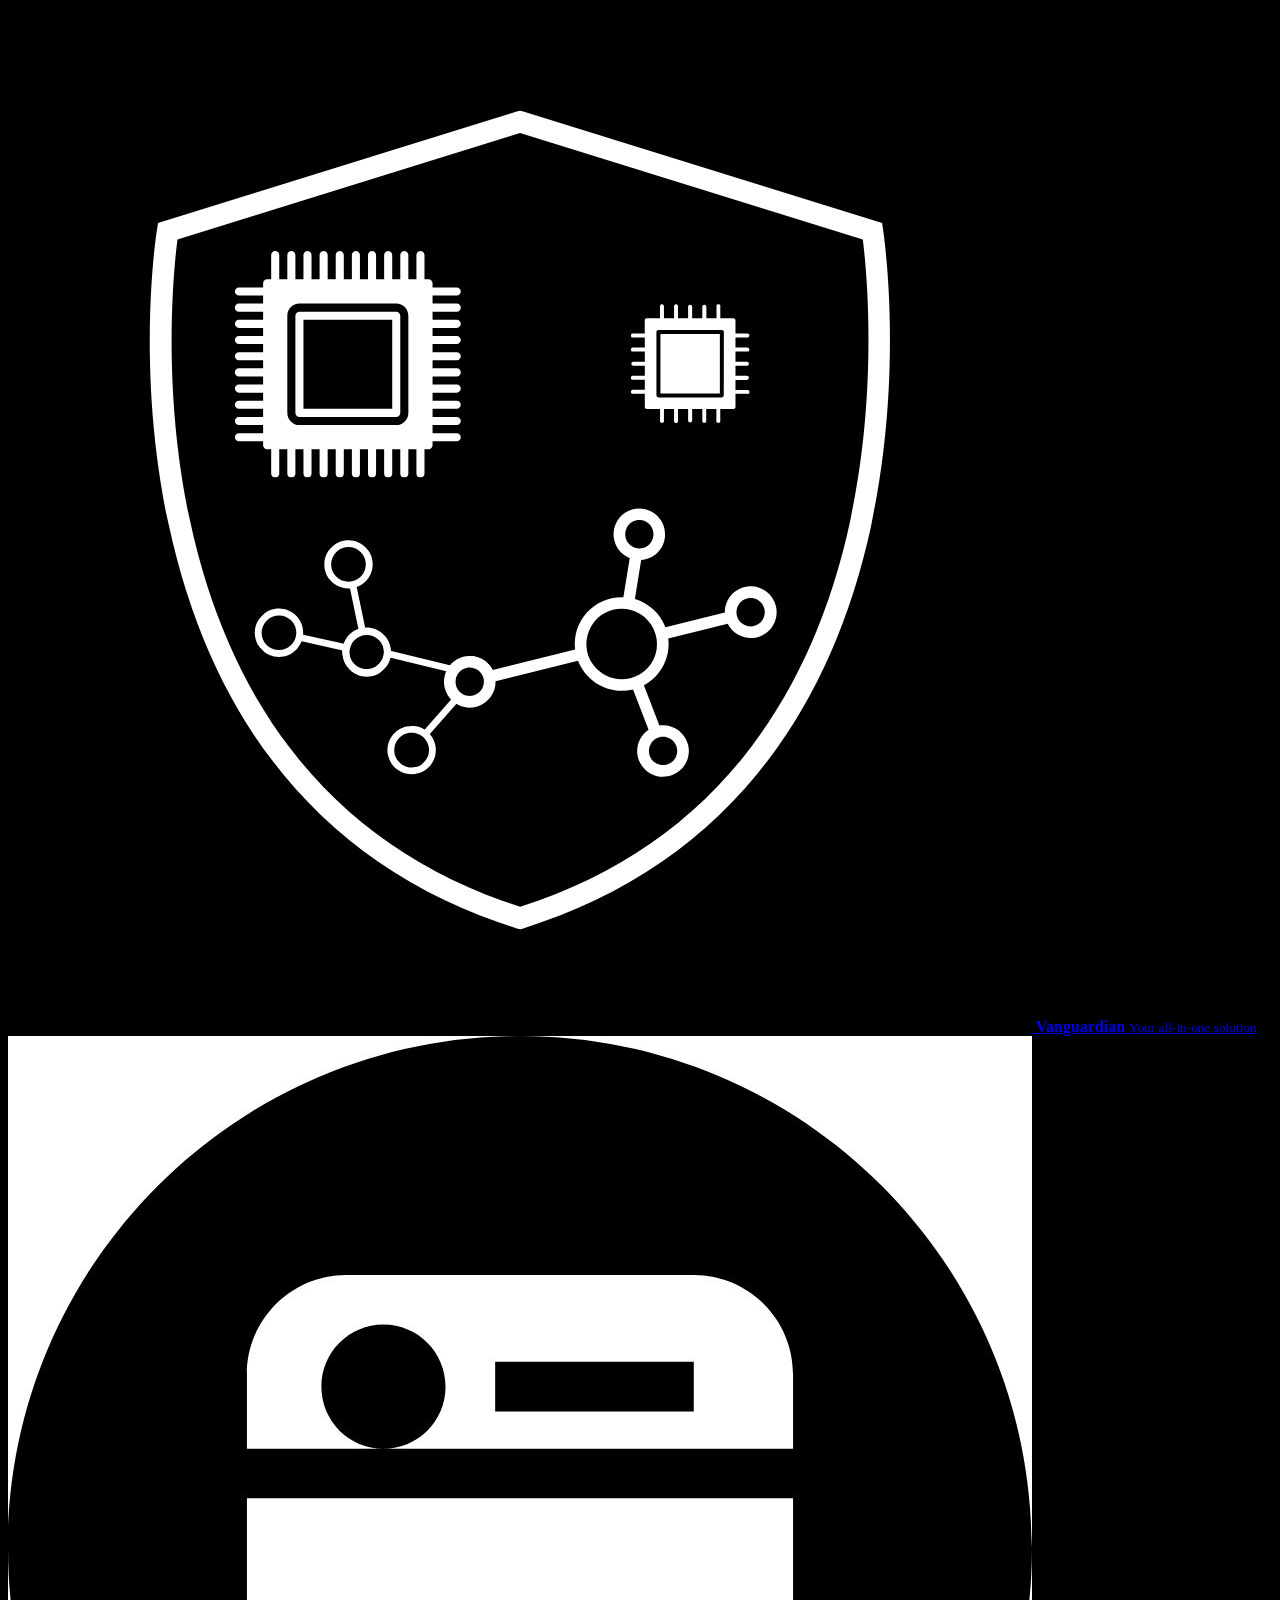
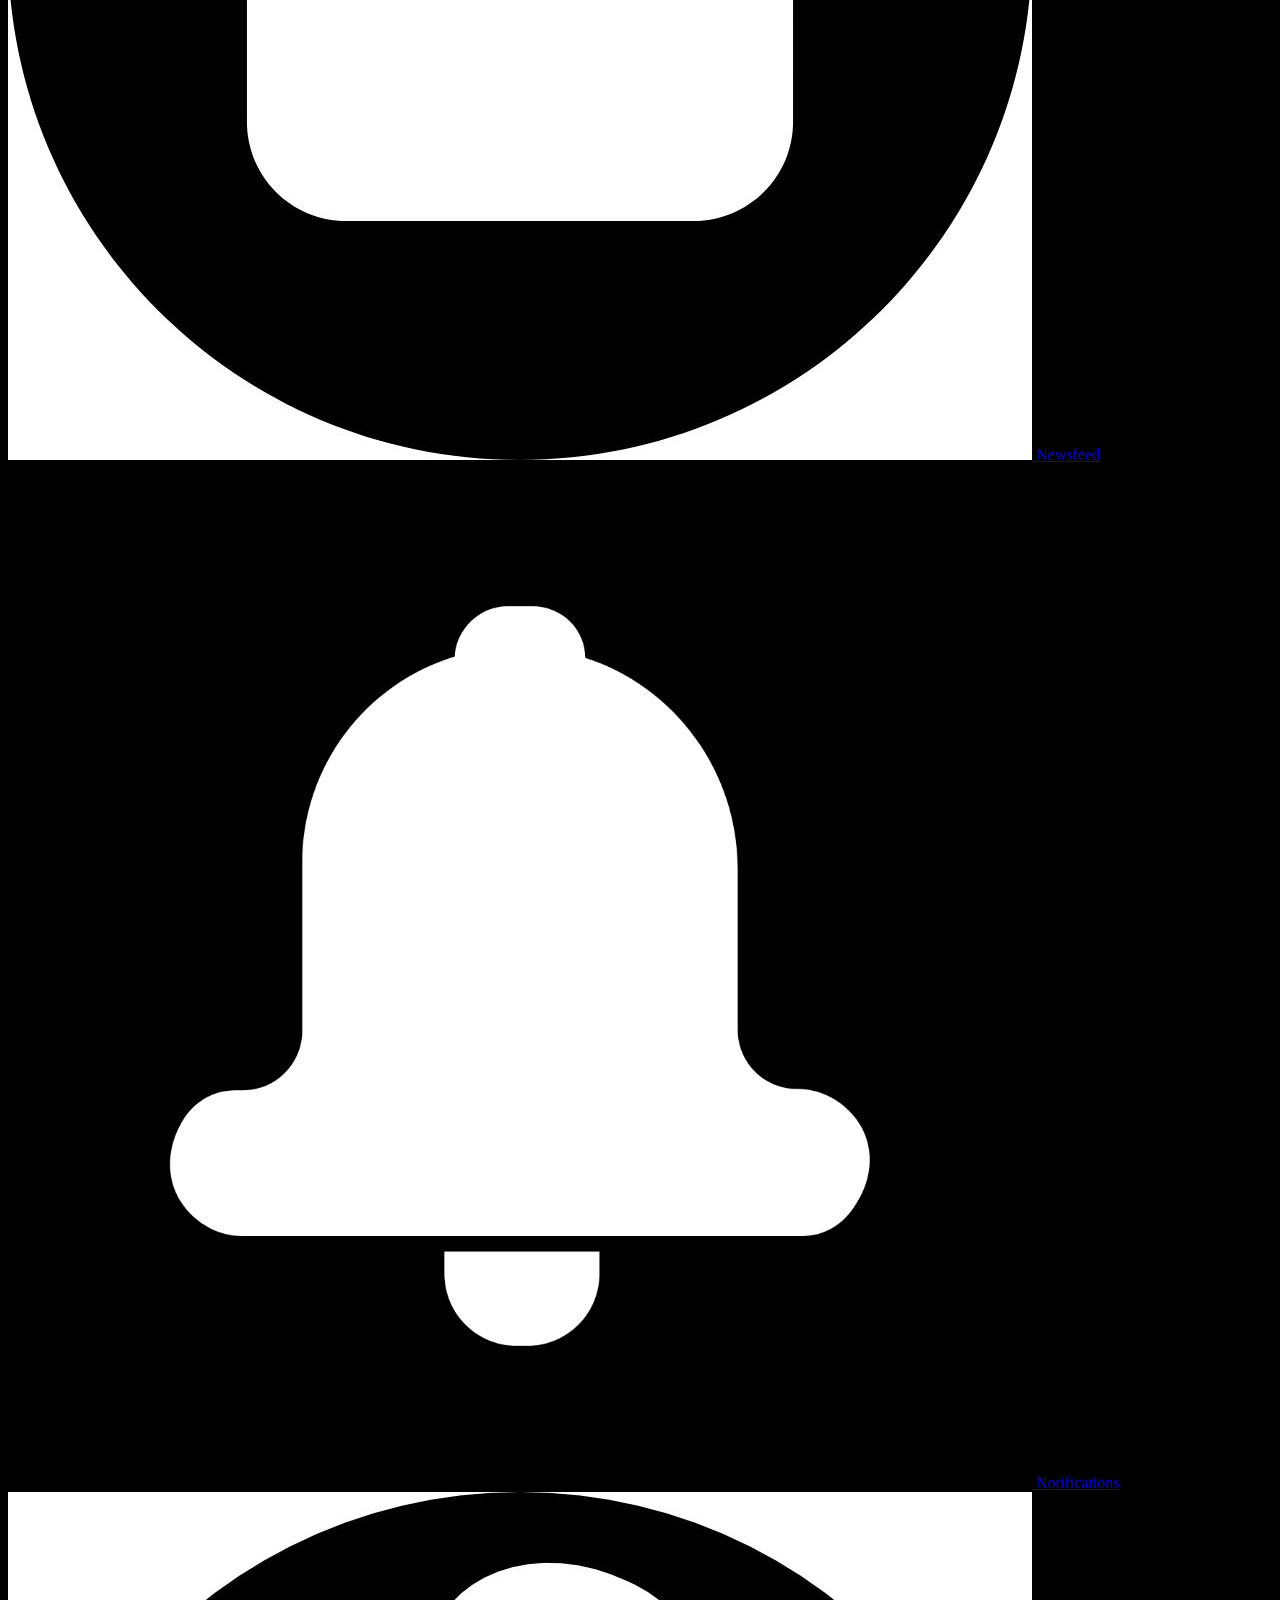
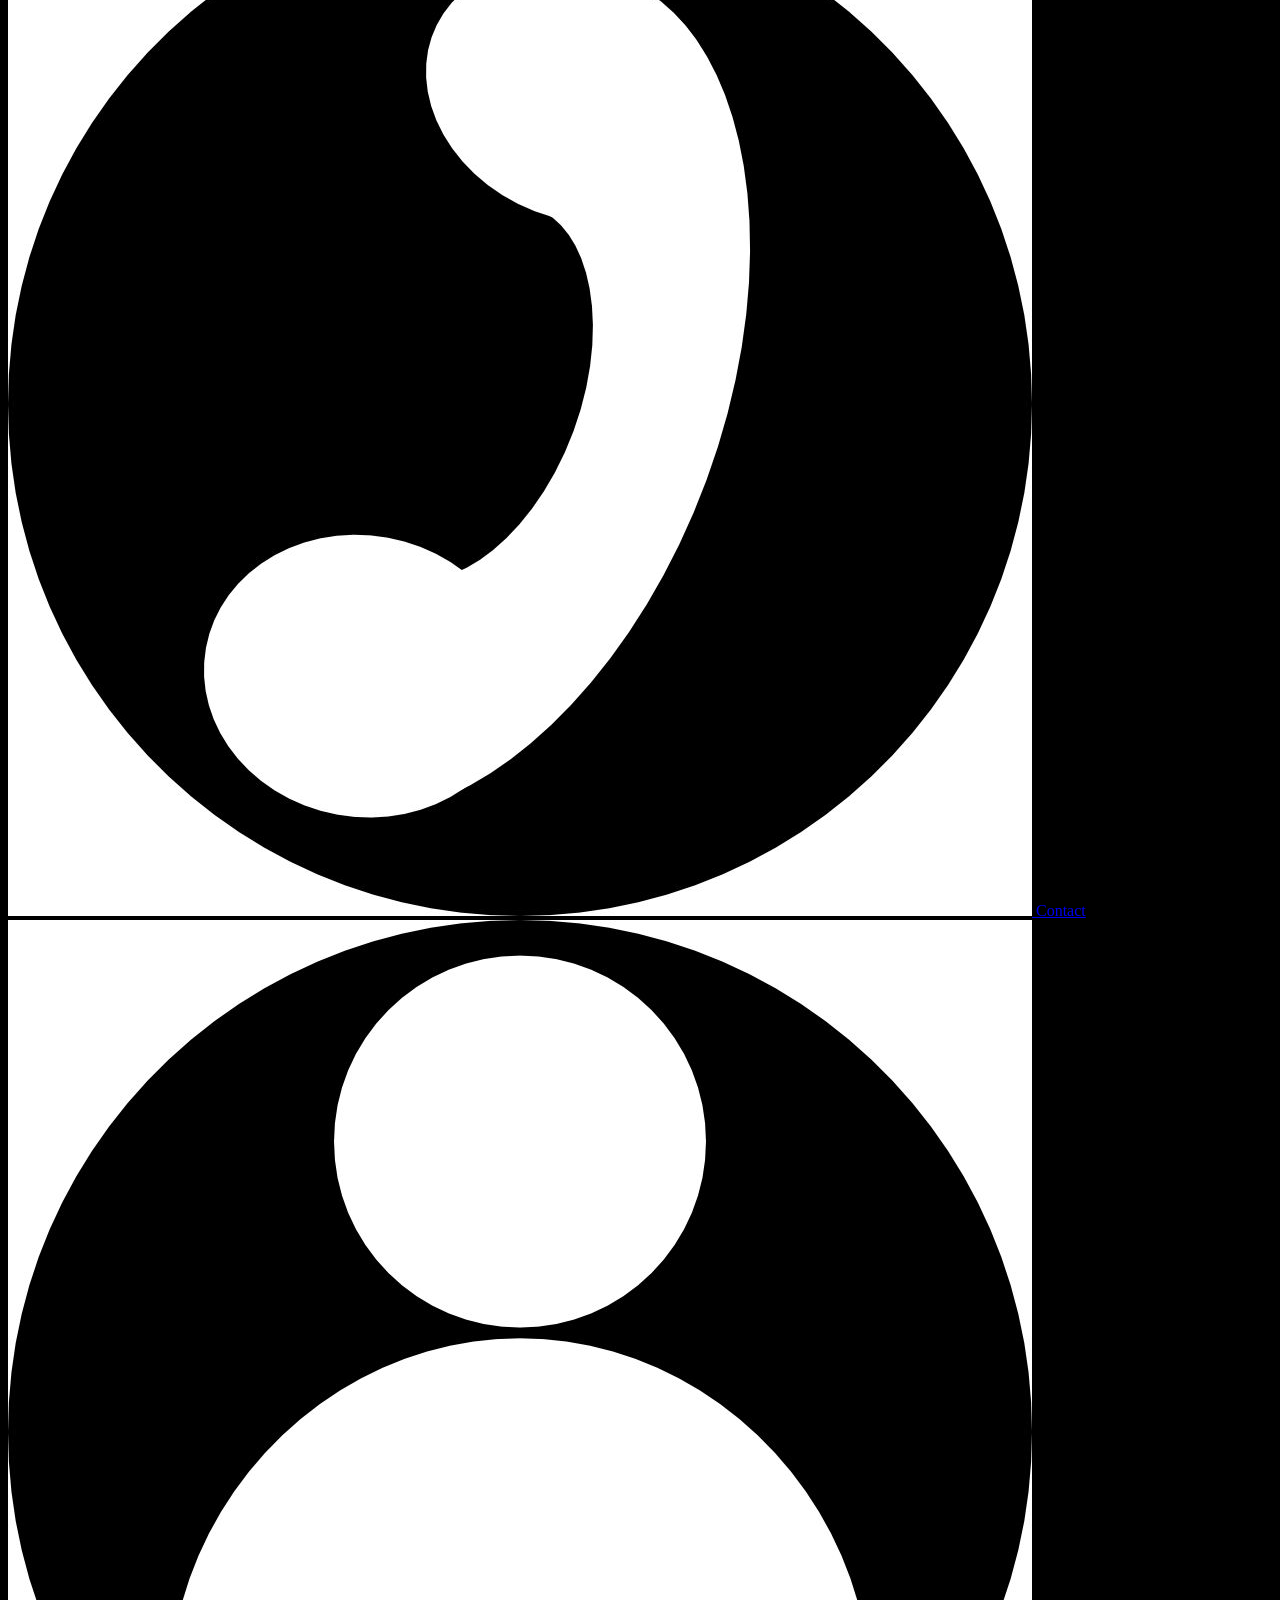
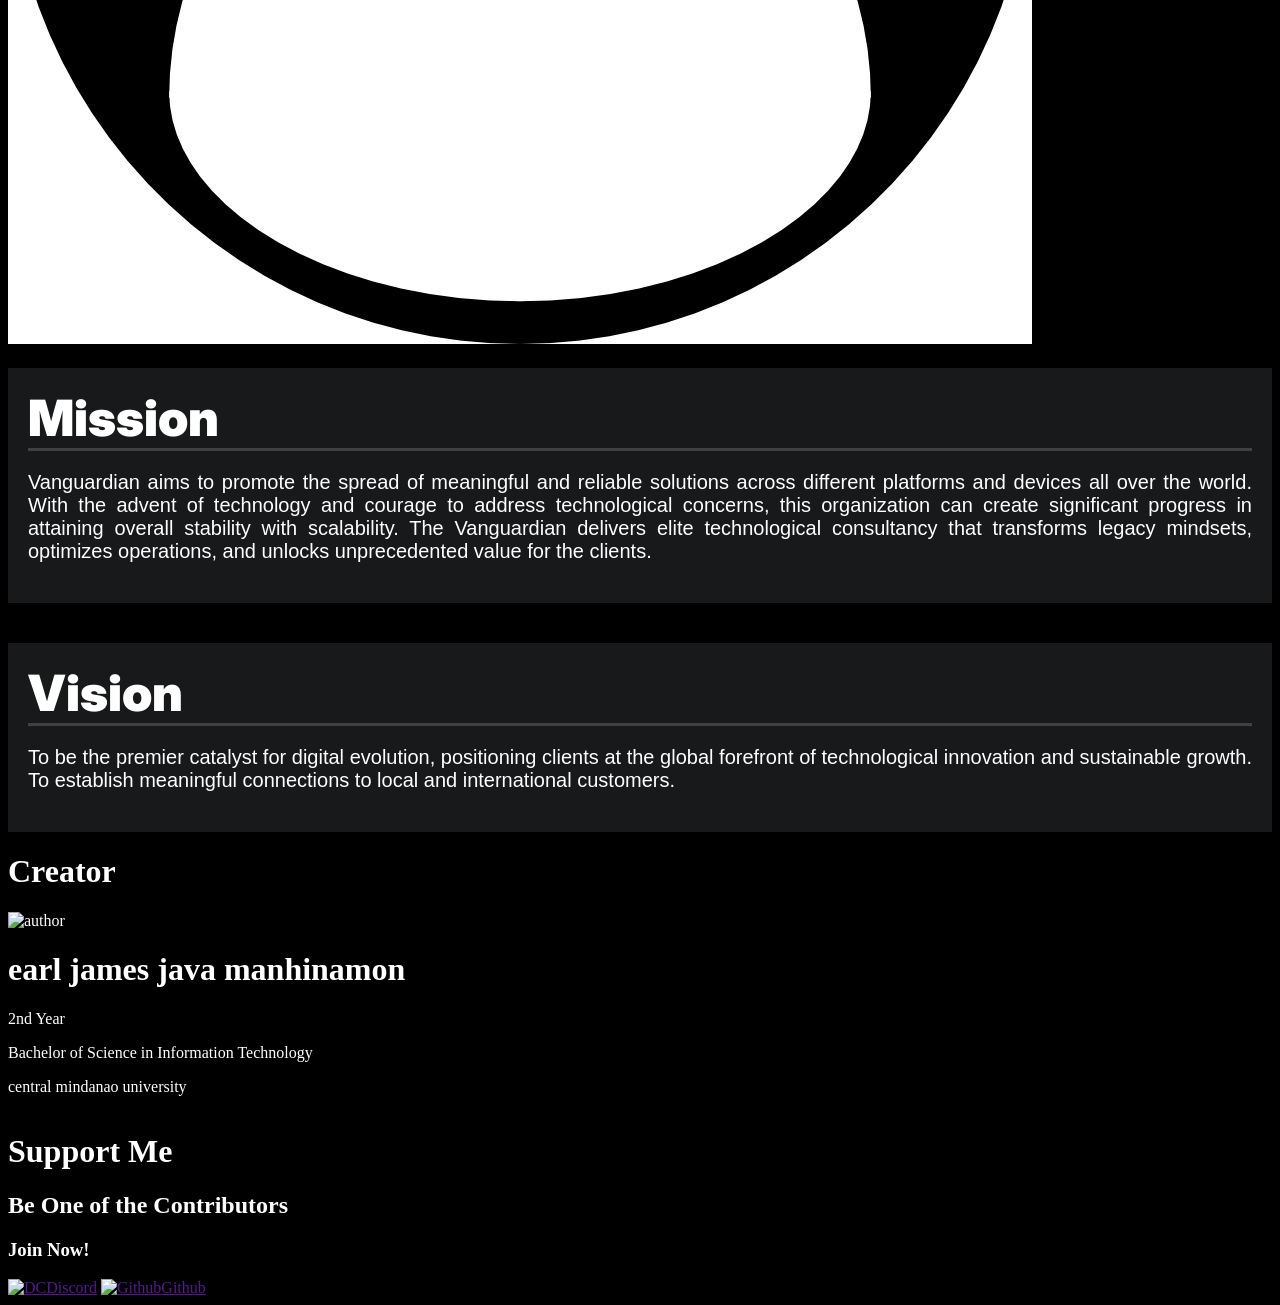
==== commit fda2be77: "update in header" ====
--- a/navigators/aboutus.html
+++ b/navigators/aboutus.html
@@ -6,7 +6,6 @@
     <title>Vanguardian - About Us!</title>
     <link rel="icon" href="../images/others/logo.jpg">
     <link rel="stylesheet" href="../styles/aboutus-styles.css">
-    <link rel="stylesheet" href="../styles/styles.css">
     <link rel="preconnect" href="https://fonts.googleapis.com">
     <link rel="preconnect" href="https://fonts.gstatic.com" crossorigin>
     <link href="https://fonts.googleapis.com/css2?family=Inter:wght@400;500;600;700;800&family=Space+Mono:wght@700&display=swap" rel="stylesheet">
@@ -45,34 +44,35 @@
     </header>
 
     <div class="content">
-        <div class="mission">
-            <h1>Mission</h1>
-            <p>
-                Vanguardian aims to  promote the spread of meaningful and reliable solutions across 
-                different platforms and devices all over the world. With the advent of technology and 
-                courage to address technological concerns, this organization can create significant 
-                progress in attaining overall stability with scalability. The Vanguardian delivers elite 
-                technological consultancy that transforms legacy mindsets, optimizes operations, 
-                and unlocks unprecedented value for the clients.
-            </p>
+        <div class="inner">
+            <div class="mission">
+                <h1>Mission</h1>
+                <p>
+                    Vanguardian aims to  promote the spread of meaningful and reliable solutions across 
+                    different platforms and devices all over the world. With the advent of technology and 
+                    courage to address technological concerns, this organization can create significant 
+                    progress in attaining overall stability with scalability. The Vanguardian delivers elite 
+                    technological consultancy that transforms legacy mindsets, optimizes operations, 
+                    and unlocks unprecedented value for the clients.
+                </p>
+            </div>
+            
+
+            <div class="vision">
+                <h1>Vision</h1>
+                <p>
+                    To be the premier catalyst for digital evolution, positioning clients at the 
+                    global forefront of technological innovation and sustainable growth. To establish 
+                    meaningful connections to local and international customers. 
+                </p>
+            </div>
         </div>
-        
-
-        <div class="vision">
-            <h1>Vision</h1>
-            <p>
-                To be the premier catalyst for digital evolution, positioning clients at the 
-                global forefront of technological innovation and sustainable growth. To establish 
-                meaningful connections to local and international customers. 
-            </p>
-        </div>
-
 
         <div class="creator">
             <h1>Creator</h1>
 
             <div class="details">
-                <img src="../images/others/me.png" alt="author">
+                <img src="../images/others/" alt="author">
                 
                 <div id="details">
                     <h1>
--- a/styles/aboutus-styles.css
+++ b/styles/aboutus-styles.css
@@ -1,336 +1,44 @@
 body {
-    background-color: #000000;
-    color: #ffffff;
-    margin: 0;
-    padding: 0 10px;
+    background-color: #000;
+    color: #fff;
+
 }
 
-#outer {
-    position: inner;
-    top: 10;
+
+.content {
+    display:flex;
+    flex-direction: column;
+    margin-top: 20px;
+}
+
+.mission h1 {
+    font-size: 25px;
+    font-weight: ;
+}
+
+.inner {
+    display:flex;
+    flex-direction: column;
+    gap: 40px;
+    padding: 0%;
+}
+
+.mission, .vision {
+    background-color: #18191a;
     flex: 1;
-    background-color: #000;
+    padding: 20px;
+}
+
+.mission h1, .vision h1 {
+    font-family: 'Inter', Arial, sans-serif;
+    font-size: 50px;
+    font-weight:900;
+    border-bottom: 3px solid #3e4042;
     margin: 0;
 }
 
-.inner {
-    flex: 1;
-    padding: 25px 25px 10px 25px;
-    background-color: #242424;
-    display: flex;
-    flex-direction: column;
-    border-radius: 10px;
-    margin-top: 10px;
-    border: 2px solid #757575;
-}
-
-#outer .head {
-    display: flex;
-    flex-direction: row;
-    gap: 20px;
-    align-items: initial;
-    margin: 0 0 8px;
-    padding: 0;
-    border: 0;
-    border-radius: 0;
-    position: static;
-}
-
-.logo {
-    height: 70px;
-    width: 70px;
-    align-self: center;
-}
-
-.logo img {
-    border-radius: 10px;
-    height: 70px;
-    width: 70px;
-}
-
-.title {
-    gap: 10px;
-    display: flex;
-    text-transform: uppercase;
-    align-content: center;
-    justify-self: center;
-    flex-direction: column;
-}
-
-.title #title {
-    font-size: 45px;
-    font-weight: bolder;
-    margin: 0;
-}
-
-.title #tag {
-    margin: 0;
+.mission p, .vision p {
     font-size: 20px;
-    font-weight: bold;
-}
-
-.navigation {
-    padding-top: 10px;
-    display: flex;
-    flex-direction: row;
-    align-items: end;
-    flex: 1;
-    border-top: 3px solid #fff;
-}
-
-.navs {
-    gap: 40px;
-    display: flex;
-    padding-top: 10px;
-    justify-content: center;
-    align-content: center;
-    flex: 1;
-}
-
-.navs a {
-    background-color: #000;
-    border: 1px solid #fff;
-    height: 35px;
-    width: 35px;
-    border-radius: 50%;
-    align-content: center;
-}
-
-.navs img {
-    height: 35px;
-    width: 35px;
-    border-radius: 50%;
-}
-
-.navs a:hover {
-    border: 1px solid #fff;
-    border-radius: 10px;
-}
-
-.login {
-    height: 35px;
-    width: 35px;
-    border: 1px solid #fff;
-    border-radius: 50%;
-}
-
-.login img {
-    height: 35px;
-    width: 35px;
-    border-radius: 50%;
-}
-
-.sticky {
-    position: sticky;
-    top: 0px;
-    background-color: #000000;
-}
-
-
-.head {
-    display: flex;
-    flex-direction: row;
-    align-items:end;
-    margin:10px ;
-    padding: 20px;
-    border: 1px solid #ffffff;
-    border-radius: 20px;
-    position: sticky;
-}
-
-.head > img {
-    height: 60px;
-    width: 60px;
-    border: 1px solid white;
-    border-radius: 50%;
-    margin: 2px 10px;
-}
-.head > #title {
-    font-size: 44px;
-    font-weight: bolder;
-    font-family:'Courier New', Courier, monospace;
-    margin: auto 15px;
-    align-self: last baseline;
-    text-transform: uppercase;
-}
-.head > #tag {
-    align-self: last baseline;
-    font-family: monospace;
-    font-size: 15px;
-    font-weight: bold;
-    text-transform: uppercase;
-}
-
-
-
-
-.nav {
-    margin: 10px;
-    border: 1px solid #ffffff;
-    padding: 10px;
-    border-radius: 20px;
-    display: flex;
-    align-items: center;
-    background-color: #000000;
-}
-.nav > a > img {
-    height: 35px;
-    width: 35px;
-    border: 1px solid #ffffff;
-    border-radius: 5px;
-    padding:0px 20px;
-}
-.nav > a {
-    margin-right: 2px;
-    margin-left: auto;
-}
-.navigator img {
-    height: 35px;
-    width: 35px;
-    border: 1px solid #ffffff;
-    border-radius: 50%;
-    margin-left: 15px;
-    margin-right: 15px;
-}
-.navigator a {
-    gap: 20px;
-}
-.navigator {
-    margin-left: 10px;
-    height: 80px;
-    align-content: center;
-    gap: 20px;
-}
-
-
-
-
-.content {
-    border: 1px solid #ffffff;
-    border-radius: 20px;
-    margin: 10px;
-    padding: 2px 10px;
-    margin: 20px 10px 10px 10px;
-}
-
-
-.mission, .vision, .creator, .support {
-    border: 1px solid #ffffff;
-    border-radius: 20px;
-    padding: 8px;
-    margin: 50px 10px 50px;
-    background-color: #1c1b1b;
-}
-
-
-h1 {
-    width: auto;
-    border-bottom: 3px solid #ffffff ;
-    font-family: monospace;
-    font-size: 40px;
-    font-weight: bolder;
-    margin: 10px;
-    padding: 10px;
-}
-
-h3 {
-    font-family: monospace;
-    font-size: 26px;
-    margin: 10px;
-    padding: 5px;
-}
-
-
-.mission > p, .vision p {
-    margin: 20px 10px 10px 10px;
-    font-size: 25px;
-    text-align: justify;
-    line-height: 30px;
-    border: 1px solid #ffffff;
-    border-radius: 20px;
-    background-color: #000000;
-    padding:20px;
-    text-indent: 80px;
-}
-
-
-.details {
-    margin: 20px 10px;
-    display: flex;
-    flex-direction: row;
-    border: 1px solid #ffffff;
-    padding: 15px;
-    border-radius: 20px;
-    background-color: #000000;
-}
-.details > img {
-    height: 230px;
-    width: 230px;
-    border: 1px solid #ffffff;
-    border-radius: 50%;
-    margin: 20px;
-    align-self: center;
-}
-#details {
-    margin: 5px 10px;
-    padding: 20px;
-    border-left: 5px solid #ffffff;
-}
-
-#details > h1 {
-    text-transform: uppercase;
-    font-family: monospace;
-    font-size: 40px;
-}
-#details > p {
-    font-size: 25px;
-    font-family: monospace;
-    text-transform: uppercase;
-    font-weight: bold;
-    margin: 0px 0px 10px 0px;
-}
-#school {
-    font-size: 29px;
-}
-
-
-.apply {
-    border: 1px solid #ffffff;
-    background-color: #000000;
-    flex: 1;
-    margin: 10px;
-    padding: 10px 20px;
-    border-radius: 20px;
-}
-.support > h2 {
-    text-transform: uppercase;
-    font-family: monospace;
-    font-size: 30px;
-    margin: 20px 30px ;
-}
-.li {
-    align-content: center;
-    padding: 20px;
-    justify-self: center;
-    display: flex;
-    flex-direction: row;
-    gap: 40px;
-}
-.li a {
-    display: flex;
-    flex-direction: column;
-    color: #ffffff;
-    text-decoration: none;
-    font-size: 20px;
-    font-family: monospace;
-    align-items: center;
-    gap: 20px;
-}
-.li img {
-    border: 1px solid #ffffff;
-    height: 50px;
-    width: 50px;
-    border-radius: 50%;
-}
-
-@media ()+    font-family: Arial, Helvetica, sans-serif;
+    text-align: justify ;
+}
